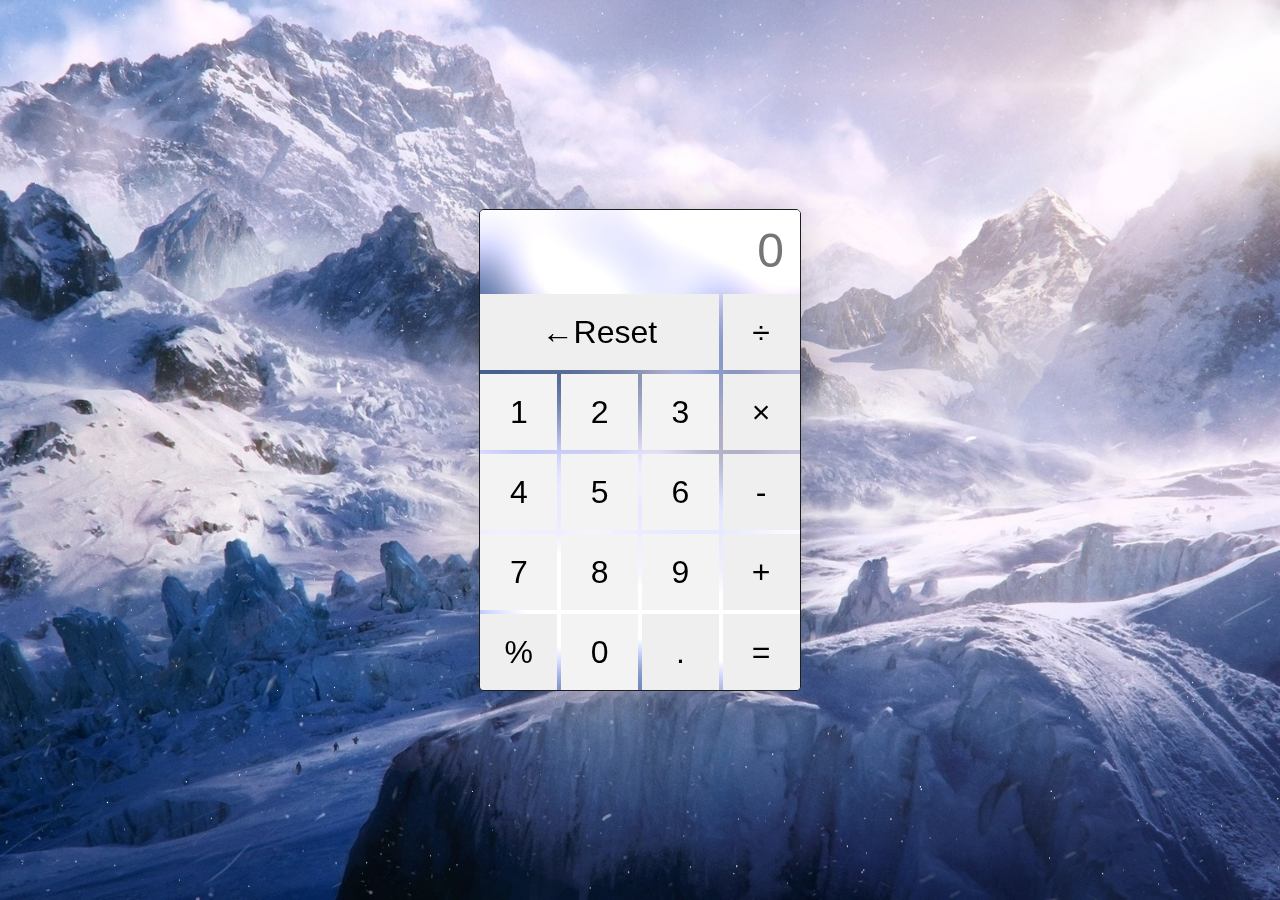
==== cala.html @ 590966bd "Add something" ====
<!DOCTYPE html>
<html>
<head>
    <title>Calculator</title>
    <meta charset="utf-8">
    <meta name="viewport" content="width=device-width, initial-scale=1, shrit-to-fit=no">
    
    <link rel="stylesheet" href="css/main.css">
    <link rel="stylesheet" href="css/grid.css">
</head>
<body>
   
    <form name="calculator" id="calc">
      <div class="blurred-bg"></div>
      
      <main>
       <div class="input">
           <input class="input" type="textfield" name="ans" value="" readonly placeholder="0" size="30">
       </div>
       
       <div class="buttons">
       
       <div class="reset">
           <div class="col-1-of-2">
               <input class="sign-btn digit" type="reset" value="&larr;Reset">
           </div>
           
           <div class="col-1-of-4">
               <input class="digit sign-btn" type="button" value="÷" onclick="document.calculator.ans.value+='/'">
           </div>
       </div>
       
       <div class="line-1">
           <div class="col-1-of-4">
               <input class="digit digit-btn" type="button" value="1" onclick="document.calculator.ans.value+='1'">
           </div>
           
           <div class="col-1-of-4">
               <input class="digit digit-btn" type="button" value="2" onclick="document.calculator.ans.value+='2'">
           </div>
           
           <div class="col-1-of-4">
               <input class="digit digit-btn" type="button" value="3" onclick="document.calculator.ans.value+='3'">
           </div>
           
           <div class="col-1-of-4">
               <input class="digit sign-btn" type="button" value="×" onclick="document.calculator.ans.value+='*'">
           </div>
       </div>
       
       <div class="line-2">
           <div class="col-1-of-4">
               <input class="digit digit-btn" type="button" value="4" onclick="document.calculator.ans.value+='4'">
           </div>
           
           <div class="col-1-of-4">
               <input class="digit digit-btn" type="button" value="5" onclick="document.calculator.ans.value+='5'">
           </div>
           
           <div class="col-1-of-4">
               <input class="digit digit-btn" type="button" value="6" onclick="document.calculator.ans.value+='6'">
           </div>
           
           <div class="col-1-of-4">
               <input class="digit sign-btn" type="button" value="-" onclick="document.calculator.ans.value+='-'">
           </div>
       </div>
       
       <div class="line-3">
           <div class="col-1-of-4">
               <input class="digit digit-btn" type="button" value="7" onclick="document.calculator.ans.value+='7'">
           </div>
           
           <div class="col-1-of-4">
               <input class="digit digit-btn" type="button" value="8" onclick="document.calculator.ans.value+='8'">
           </div>
           
           <div class="col-1-of-4">
               <input class="digit digit-btn" type="button" value="9" onclick="document.calculator.ans.value+='9'">
           </div>
           
           <div class="col-1-of-4">
               <input class="digit sign-btn" type="button" value="+" onclick="document.calculator.ans.value+='+'">
           </div>
       </div>
       
       <div class="line-4">
           <div class="col-1-of-4">
               <input class="digit other-btn" type="button" value="%" onclick="document.calculator.ans.value+='%'">
           </div>
           
           <div class="col-1-of-4">
               <input class="digit digit-btn" type="button" value="0" onclick="document.calculator.ans.value+='0'">
           </div>
           
           <div class="col-1-of-4">
               <input class="digit other-btn" type="button" value="." onclick="document.calculator.ans.value+='.'">
           </div>
           
           <div class="col-1-of-4">
               <input class="answer-btn digit sign-btn" type="button" value="=" onclick="document.calculator.ans.value=eval(document.calculator.ans.value)">
           </div>
           </div>
       </div>
    </main>              
       
</form>
<canvas id="sky">
<script src="js/index.js"></script>
</canvas>
       
       
       
       
       
       
       
       
       
       
       
       
       
       
       
       
       
       
       
       
       
       
       
       
       
       
       <!--
        <input wtype="textfield" name="ans" value=""><br>
        <input type="button" value="1" onclick="document.calculator.ans.value+='1'">
        <input type="button" value="2" onclick="document.calculator.ans.value+='2'">
        <input type="button" value="3" onclick="document.calculator.ans.value+='3'">
        <input type="button" value="+" onclick="document.calculator.ans.value+='+'"><br>
        <input type="button" value="4" onclick="document.calculator.ans.value+='4'">
        <input type="button" value="5" onclick="document.calculator.ans.value+='5'">
        <input type="button" value="6" onclick="document.calculator.ans.value+='6'">
        <input type="button" value="-" onclick="document.calculator.ans.value+='-'"><br>
        <input type="button" value="7" onclick="document.calculator.ans.value+='7'">
        <input type="button" value="8" onclick="document.calculator.ans.value+='8'">
        <input type="button" value="9" onclick="document.calculator.ans.value+='9'">
        <input type="button" value="*" onclick="document.calculator.ans.value+='*'"><br>
        <input type="reset" value="Reset">
        <input type="button" value="0" onclick="document.calculator.ans.value+='0'">
        <input type="button" value="/" onclick="document.calculator.ans.value+='/'"><br><br>
        <input type="button" value="Answer" onclick="document.calculator.ans.value=eval(document.calculator.ans.value)"><br>
        -->

</body>
</html>
---- css/main.css ----
* {
    margin: 0;
    padding: 0;
    outline: 0;
}

body {
    width: 100%;
    height: 100vh;
    background-image: url(../bg.jpg);
    background-size: cover;
    background-repeat: no-repeat;
    background-position: top;
}

#sky {
    width: 100%;
    height: 99vh;
}

#calc {
    position: absolute;
    top: 50%; left: 50%;
    transform: translate(-50%, -50%);
    width: 20rem;
    height: 30rem;
    border: 1px solid #1d1d1d;
    border-radius: 5px;
    overflow: hidden;
    box-shadow: 0 5px 50px rgba(0,0,0,.2);
}

main {
    position: relative;
    z-index: 5;
}

.blurred-bg {
    position: absolute;
    top: 50%; left: 50%;
    transform: translate(-50%,-50%);
    width: 130vw;
    height: 100vh;
    background-image: url(../bg.jpg);
    -moz-filter: blur(20px) brightness(1.3);
    -webkit-filter: blur(20px) brightness(1.3);
    filter: blur(20px) brightness(1.3);
}

.buttons {
    width: 100%;
    margin-top: 4px;
}

.input {
    height: 5rem;
    width: 100%;
}

.reset {
    height: 5rem;
    width: 100%;
}

.line-1 {
    height: 5rem;
    width: 100%;
    text-align: center;
}

.line-2 {
    height: 5rem;
    width: 100%;
    text-align: center;
}

.line-3 {
    height: 5rem;
    width: 100%;
    text-align: center;
}

.line-4 {
    height: 5rem;
    width: 100%;
    text-align: center;
}

.digit {
    box-sizing: border-box;
    width: 100%;
    height: 100%;
    border: 0;
    font-size: 2rem;
    font-family: "Segoe UI Light", sans-serif;
}

.digit-btn {
    background-color: #f3f3f3;
    -webkit-transition: background-color .1s linear;
    -o-transition: background-color .1s linear;
    transition: background-color .1s linear;
}

.digit-btn:hover {
    background-color: #fff;
}

.sign-btn {
    -webkit-transition: background-color .1s linear, color .1s linear;
    -o-transition: background-color .1s linear, color .1s linear;
    transition: background-color .1s linear, color .1s linear;
}

.sign-btn:hover {
    background-color: #ff6392;
    color: #fff;
}

.other-btn {
    -webkit-transition: background-color .1s linear;
    -o-transition: background-color .1s linear;
    transition: background-color .1s linear;
}

.other-btn:hover {
    background-color: #d5d5d5;
}

.input {
    border: 0;
    display: block;
    width: 100%;
    margin: 0 -1.5rem;
    padding: 0 1rem;
    font-size: 3rem;
    text-align: right;
    font-family: "Segoe UI", sans-serif;
    background-color: transparent;
}
---- css/grid.css ----
.col-1-of-4 {
    display: inline-block;
    text-align: center;
    height: 4.75rem;
    width: 24%;
}

.col-1-of-2 {
    display: inline-block;
    text-align: center;
    height: 4.75rem;
    width: 74.6%;
}
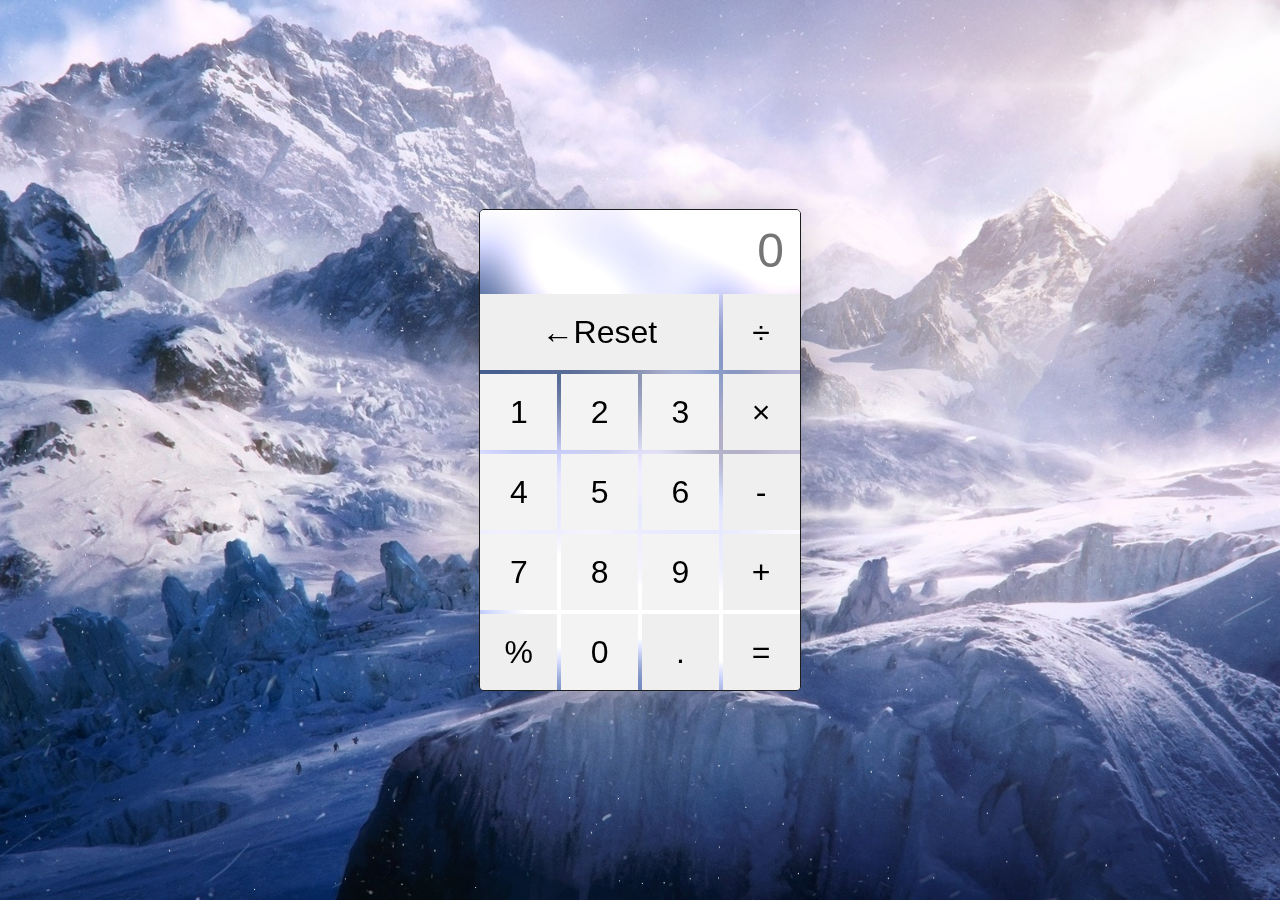
==== commit 50b7dc27: "Update cala.html" ====
--- a/cala.html
+++ b/cala.html
@@ -108,51 +108,5 @@
 <canvas id="sky">
 <script src="js/index.js"></script>
 </canvas>
-       
-       
-       
-       
-       
-       
-       
-       
-       
-       
-       
-       
-       
-       
-       
-       
-       
-       
-       
-       
-       
-       
-       
-       
-       
-       
-       <!--
-        <input wtype="textfield" name="ans" value=""><br>
-        <input type="button" value="1" onclick="document.calculator.ans.value+='1'">
-        <input type="button" value="2" onclick="document.calculator.ans.value+='2'">
-        <input type="button" value="3" onclick="document.calculator.ans.value+='3'">
-        <input type="button" value="+" onclick="document.calculator.ans.value+='+'"><br>
-        <input type="button" value="4" onclick="document.calculator.ans.value+='4'">
-        <input type="button" value="5" onclick="document.calculator.ans.value+='5'">
-        <input type="button" value="6" onclick="document.calculator.ans.value+='6'">
-        <input type="button" value="-" onclick="document.calculator.ans.value+='-'"><br>
-        <input type="button" value="7" onclick="document.calculator.ans.value+='7'">
-        <input type="button" value="8" onclick="document.calculator.ans.value+='8'">
-        <input type="button" value="9" onclick="document.calculator.ans.value+='9'">
-        <input type="button" value="*" onclick="document.calculator.ans.value+='*'"><br>
-        <input type="reset" value="Reset">
-        <input type="button" value="0" onclick="document.calculator.ans.value+='0'">
-        <input type="button" value="/" onclick="document.calculator.ans.value+='/'"><br><br>
-        <input type="button" value="Answer" onclick="document.calculator.ans.value=eval(document.calculator.ans.value)"><br>
-        -->
-
 </body>
-</html>+</html>
